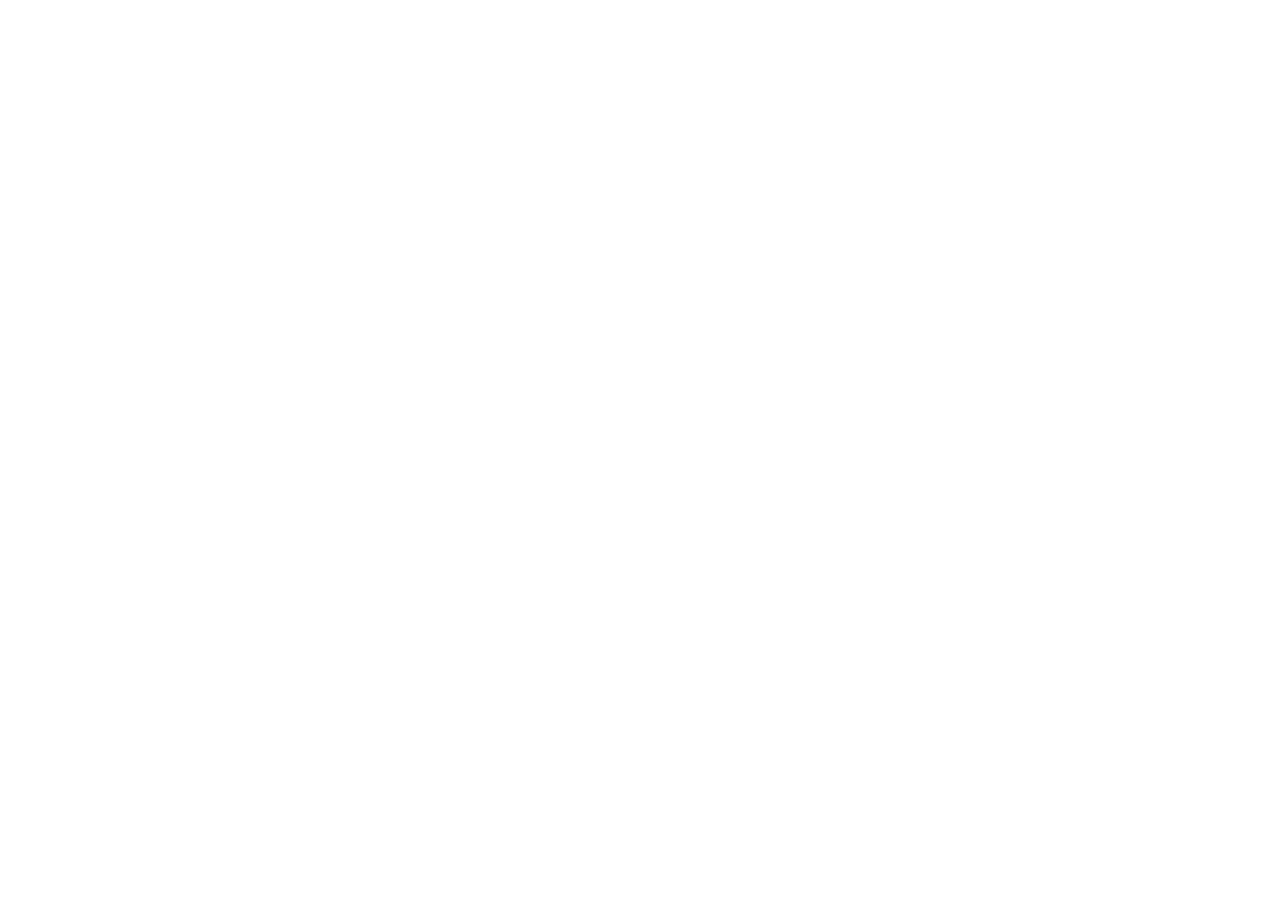
==== landing/index.html @ 91bcc5d0 "oi" ====
<!DOCTYPE html>
<html lang="en">
<head>
    <meta charset="UTF-8">
    <meta name="viewport" content="width=device-width, initial-scale=1.0">
    <title>Document</title>
</head>
<body>
    
</body>
</html>
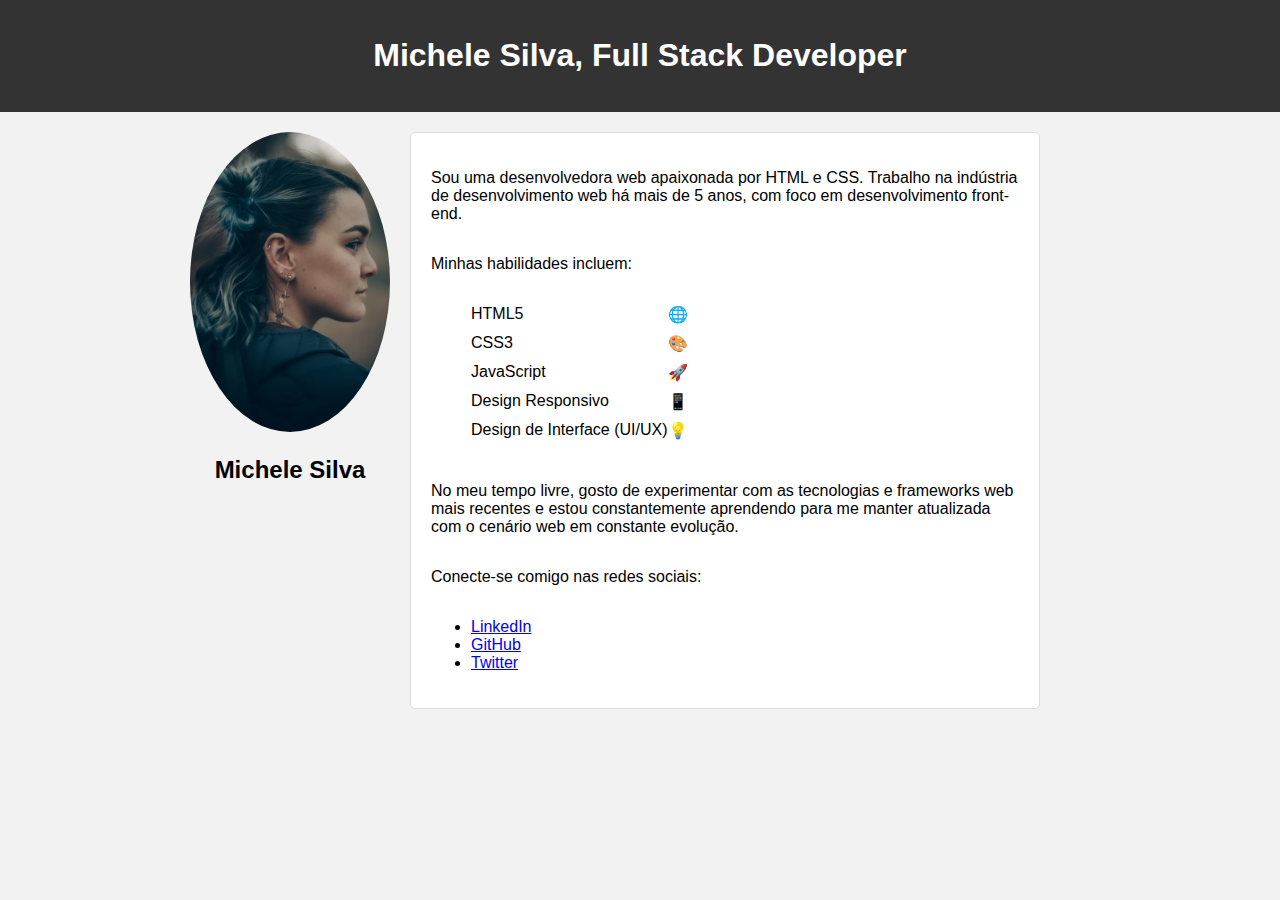
==== commit eb9ef03a: "desafio landing page" ====
--- a/landing/index.html
+++ b/landing/index.html
@@ -1,11 +1,48 @@
 <!DOCTYPE html>
-<html lang="en">
+<html lang="pt-br">
 <head>
     <meta charset="UTF-8">
     <meta name="viewport" content="width=device-width, initial-scale=1.0">
-    <title>Document</title>
+    <link rel="stylesheet" href="estilos.css">
+    <title>Minha Página de Perfil</title>
 </head>
 <body>
-    
+    <header>
+        <h1>Michele Silva, Full Stack Developer</h1>
+    </header>
+    <section class="conteudo">
+        <div class="perfil">
+            <img src="foto-de-perfil.jpg" alt="Minha Foto">
+            <h2>Michele Silva</h2>
+        </div>
+        <div class="descricao">
+            <p>Sou uma desenvolvedora web apaixonada por HTML e CSS. Trabalho na indústria de desenvolvimento web há mais de 5 anos, com foco em desenvolvimento front-end.</p>
+            <p>Minhas habilidades incluem:</p>
+            <ul class="tecnologias">
+                <li>
+                    <span>HTML5</span> 🌐
+                </li>
+                <li>
+                    <span>CSS3</span> 🎨
+                </li>
+                <li>
+                    <span>JavaScript</span> 🚀
+                </li>
+                <li>
+                    <span>Design Responsivo</span> 📱
+                </li>
+                <li>
+                    <span>Design de Interface (UI/UX)</span> 💡
+                </li>
+            </ul>
+            <p>No meu tempo livre, gosto de experimentar com as tecnologias e frameworks web mais recentes e estou constantemente aprendendo para me manter atualizada com o cenário web em constante evolução.</p>
+            <p>Conecte-se comigo nas redes sociais:</p>
+            <ul>
+                <li><a href="https://www.linkedin.com/in/joaosilva">LinkedIn</a></li>
+                <li><a href="https://www.github.com/joaosilva">GitHub</a></li>
+                <li><a href="https://www.twitter.com/joaosilva">Twitter</a></li>
+            </ul>
+        </div>
+    </section>
 </body>
-</html>+</html>
--- a/landing/estilos.css
+++ b/landing/estilos.css
@@ -0,0 +1,59 @@
+body {
+    font-family: Arial, sans-serif;
+    background-color: #f2f2f2;
+    margin: 0;
+    padding: 0;
+}
+
+header {
+    background-color: #333;
+    color: white;
+    text-align: center;
+    padding: 1rem 0;
+}
+
+.conteudo {
+    max-width: 800px;
+    margin: 0 auto;
+    padding: 20px;
+    display: flex;
+    justify-content: space-between;
+}
+
+.perfil {
+    text-align: center;
+    margin-left: -50px;
+    margin-right: 20px;
+}
+
+.perfil img {
+    max-width: 200px;
+    border-radius: 50%;
+}
+
+.descricao {
+    flex: 1;
+    padding: 20px;
+    background-color: #fff;
+    border: 1px solid #ddd;
+    border-radius: 5px;
+    display: flex;
+    flex-direction: column;
+    align-items: flex-start;
+}
+
+.tecnologias li {
+    display: flex;
+    justify-content: space-between;
+    align-items: center;
+    margin-bottom: 10px;
+}
+
+.tecnologias img {
+    width: 30px;
+    height: 30px;
+}
+
+.descricao p:last-child {
+    margin-top: 20px;
+}
